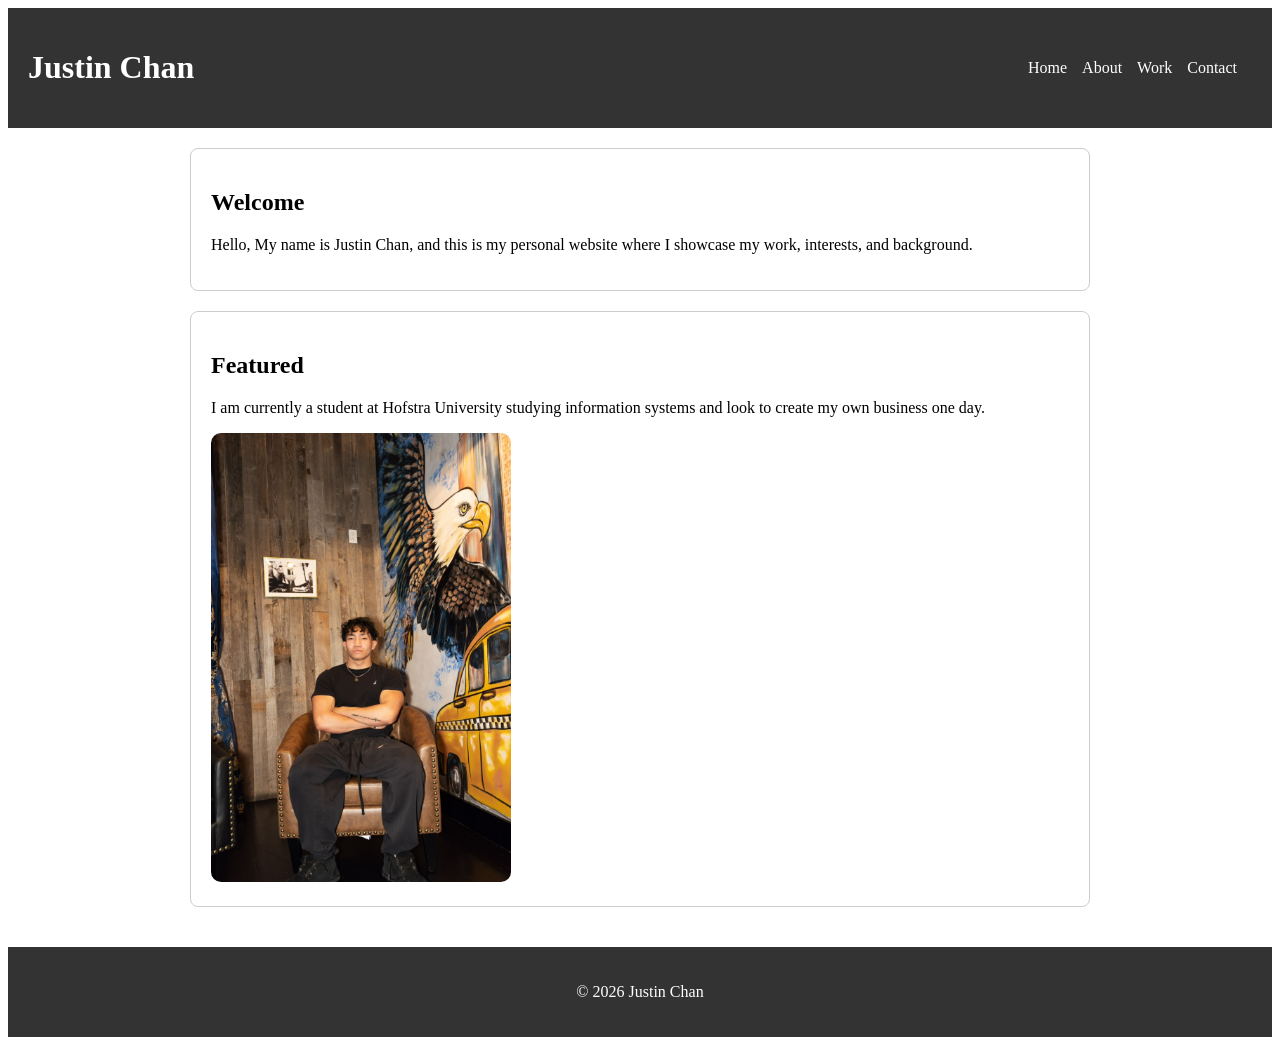
==== index.html @ ad55713a "Update index.html" ====
<!DOCTYPE html>
<html lang="en">
<head>
<meta charset="UTF-8">
<title>Justin Chan</title>
<link rel="stylesheet" href="style.css">
</head>

<body>
<header>
<h1>Justin Chan</h1>
<nav class="nav">
<a href="index.html">Home</a>
<a href="about.html">About</a>
<a href="work.html">Work</a>
<a href="contact.html">Contact</a>
</nav>
</header>

<main>
<section class="section-box">
<h2>Welcome</h2>
<p>Hello, My name is Justin Chan, and this is my personal website where I showcase my work, interests, and background. </p>

</section>

<section class="section-box flex-row">
<div>
<h2>Featured</h2>
<p>I am currently a student at Hofstra University studying information systems and look to create my own business one day.</p>
<div>
<img src="IMG_4207.JPG" alt="images/IMG_4207.JPG" class="image">
</section>
</main>
<footer>

<p>© 2026 Justin Chan</p>
</footer>
</body>
</html>
---- style.css ----
<!-- style.css -->
body {
margin: 0;
font-family: Arial, sans-serif;
line-height: 1.6;
background-color: #f4f4f4;
}

header {
padding: 20px;
background-color: #333;
color: white;
display: flex;
justify-content: space-between;
align-items: center;
}

.nav {
display: flex;
}

nav a {
margin-right: 15px;
color: white;
text-decoration: none;
}

nav a:hover {
text-decoration: underline;
}

main {
padding: 20px;
max-width: 900px;
margin: auto;
}

.section-box {
background: white;
border: 1px solid #ccc;
padding: 20px;
margin-bottom: 20px;
border-radius: 8px;
}

.flex-row {
display: flex;
gap: 20px;
align-items: center;
}

.image {
  width: 300px;
  height: auto;
  border-radius: 10px;
}
footer {
padding: 20px;
text-align: center;
background-color: #333;
color: white;
}
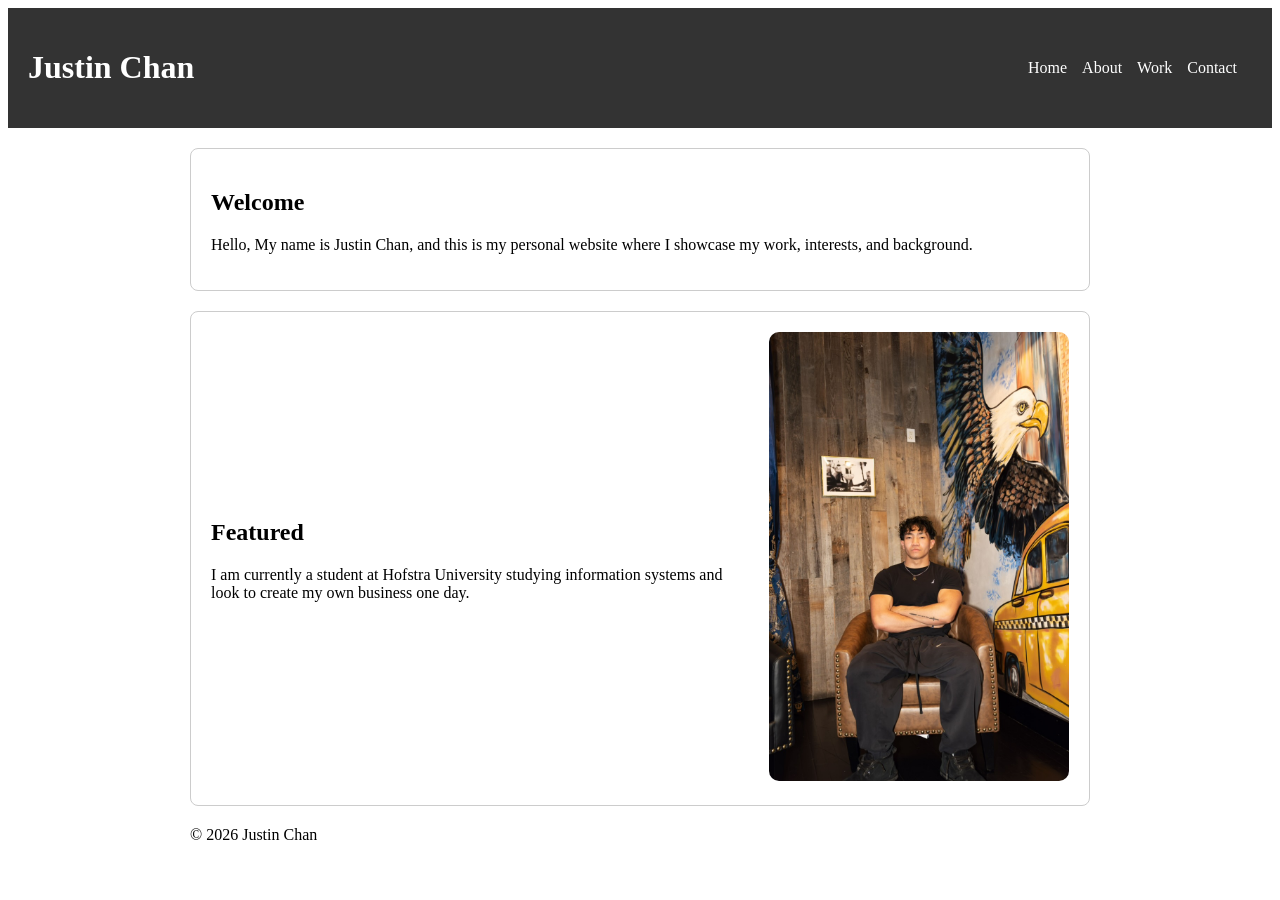
==== commit 6e0eca8f: "Update index.html" ====
--- a/index.html
+++ b/index.html
@@ -28,11 +28,12 @@
 <div>
 <h2>Featured</h2>
 <p>I am currently a student at Hofstra University studying information systems and look to create my own business one day.</p>
+</div>
+
 <div>
-<img src="IMG_4207.JPG" alt="images/IMG_4207.JPG" class="image">
+<img src="IMG_4207.JPG" alt="Photo of Justin Chan" class="image">
+</div>
 </section>
-</main>
-<footer>
 
 <p>© 2026 Justin Chan</p>
 </footer>
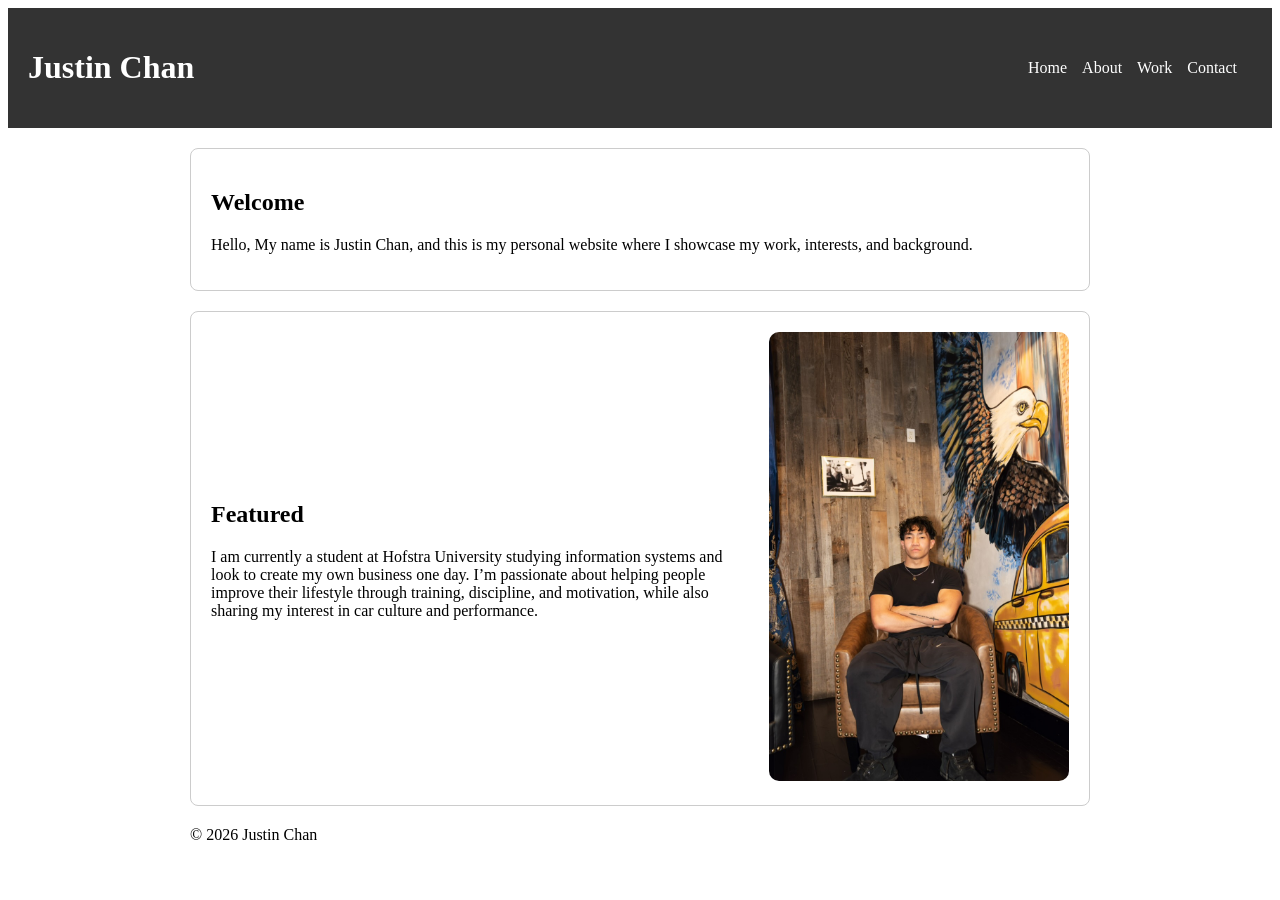
==== commit fce9af5b: "Update index.html" ====
--- a/index.html
+++ b/index.html
@@ -27,7 +27,7 @@
 <section class="section-box flex-row">
 <div>
 <h2>Featured</h2>
-<p>I am currently a student at Hofstra University studying information systems and look to create my own business one day.</p>
+<p>I am currently a student at Hofstra University studying information systems and look to create my own business one day. I’m passionate about helping people improve their lifestyle through training, discipline, and motivation, while also sharing my interest in car culture and performance.</p>
 </div>
 
 <div>
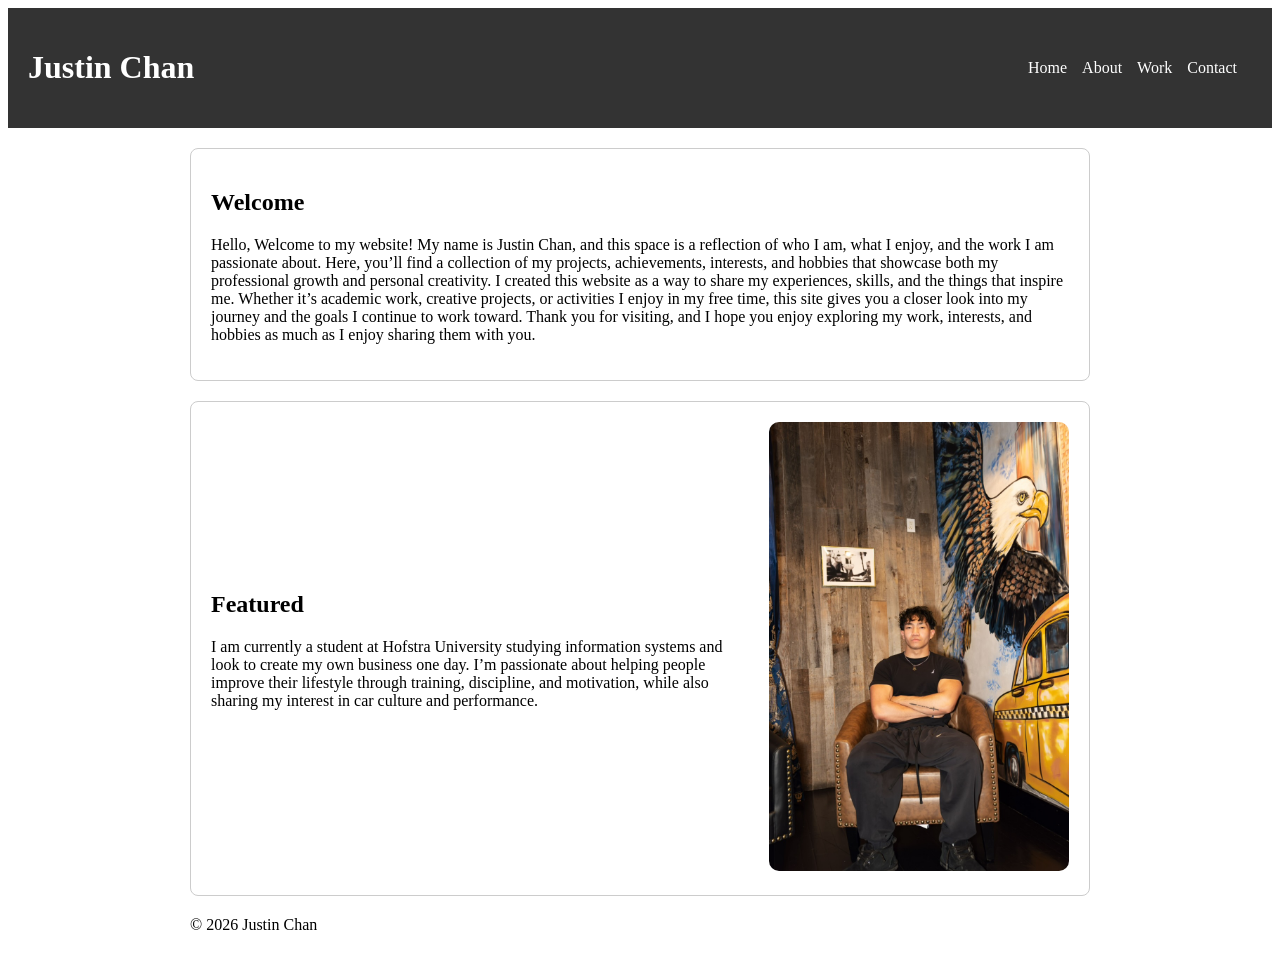
==== commit a0a13c09: "Update index.html" ====
--- a/index.html
+++ b/index.html
@@ -1,6 +1,14 @@
 <!DOCTYPE html>
 <html lang="en">
-<head>
+<head> <!-- Google tag (gtag.js) -->
+<script async src="https://www.googletagmanager.com/gtag/js?id=G-7FN9EVVJNZ"></script>
+<script>
+  window.dataLayer = window.dataLayer || [];
+  function gtag(){dataLayer.push(arguments);}
+  gtag('js', new Date());
+
+  gtag('config', 'G-7FN9EVVJNZ');
+</script>
 <meta charset="UTF-8">
 <title>Justin Chan</title>
 <link rel="stylesheet" href="style.css">
@@ -20,7 +28,11 @@
 <main>
 <section class="section-box">
 <h2>Welcome</h2>
-<p>Hello, My name is Justin Chan, and this is my personal website where I showcase my work, interests, and background. </p>
+<p> Hello, Welcome to my website! My name is Justin Chan, and this space is a reflection of who I am, what I enjoy, and the work I am passionate about. Here, you’ll find a collection of my projects, achievements, interests, and hobbies that showcase both my professional growth and personal creativity.
+
+I created this website as a way to share my experiences, skills, and the things that inspire me. Whether it’s academic work, creative projects, or activities I enjoy in my free time, this site gives you a closer look into my journey and the goals I continue to work toward.
+
+Thank you for visiting, and I hope you enjoy exploring my work, interests, and hobbies as much as I enjoy sharing them with you. </p>
 
 </section>
 
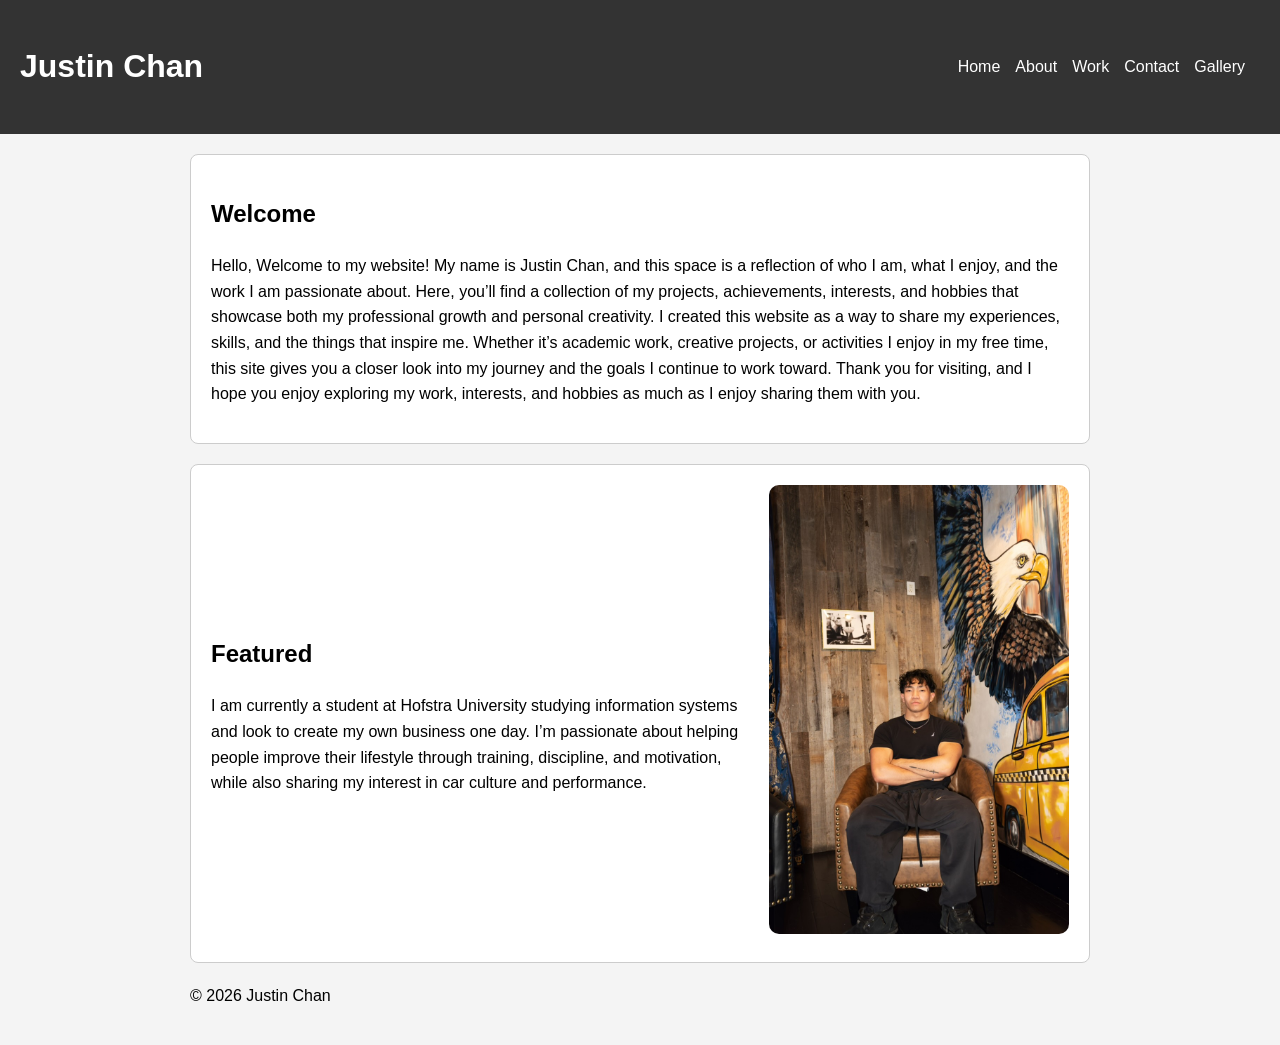
==== commit 62d175d1: "Update index.html" ====
--- a/index.html
+++ b/index.html
@@ -22,6 +22,7 @@
 <a href="about.html">About</a>
 <a href="work.html">Work</a>
 <a href="contact.html">Contact</a>
+<a href="gallery.html">Gallery</a>
 </nav>
 </header>
 
--- a/style.css
+++ b/style.css
@@ -1,4 +1,3 @@
-<!-- style.css -->
 body {
 margin: 0;
 font-family: Arial, sans-serif;
@@ -50,10 +49,28 @@
 }
 
 .image {
-  width: 300px;
-  height: auto;
-  border-radius: 10px;
+width: 300px;
+height: auto;
+border-radius: 10px;
 }
+
+
+.about-images {
+display: flex;
+justify-content: center;
+gap: 20px;
+flex-wrap: wrap;
+margin-bottom: 25px;
+}
+
+.about-images img {
+width: 350px;
+max-width: 100%;
+height: auto;
+border-radius: 12px;
+box-shadow: 0 4px 10px rgba(0,0,0,0.2);
+}
+
 footer {
 padding: 20px;
 text-align: center;
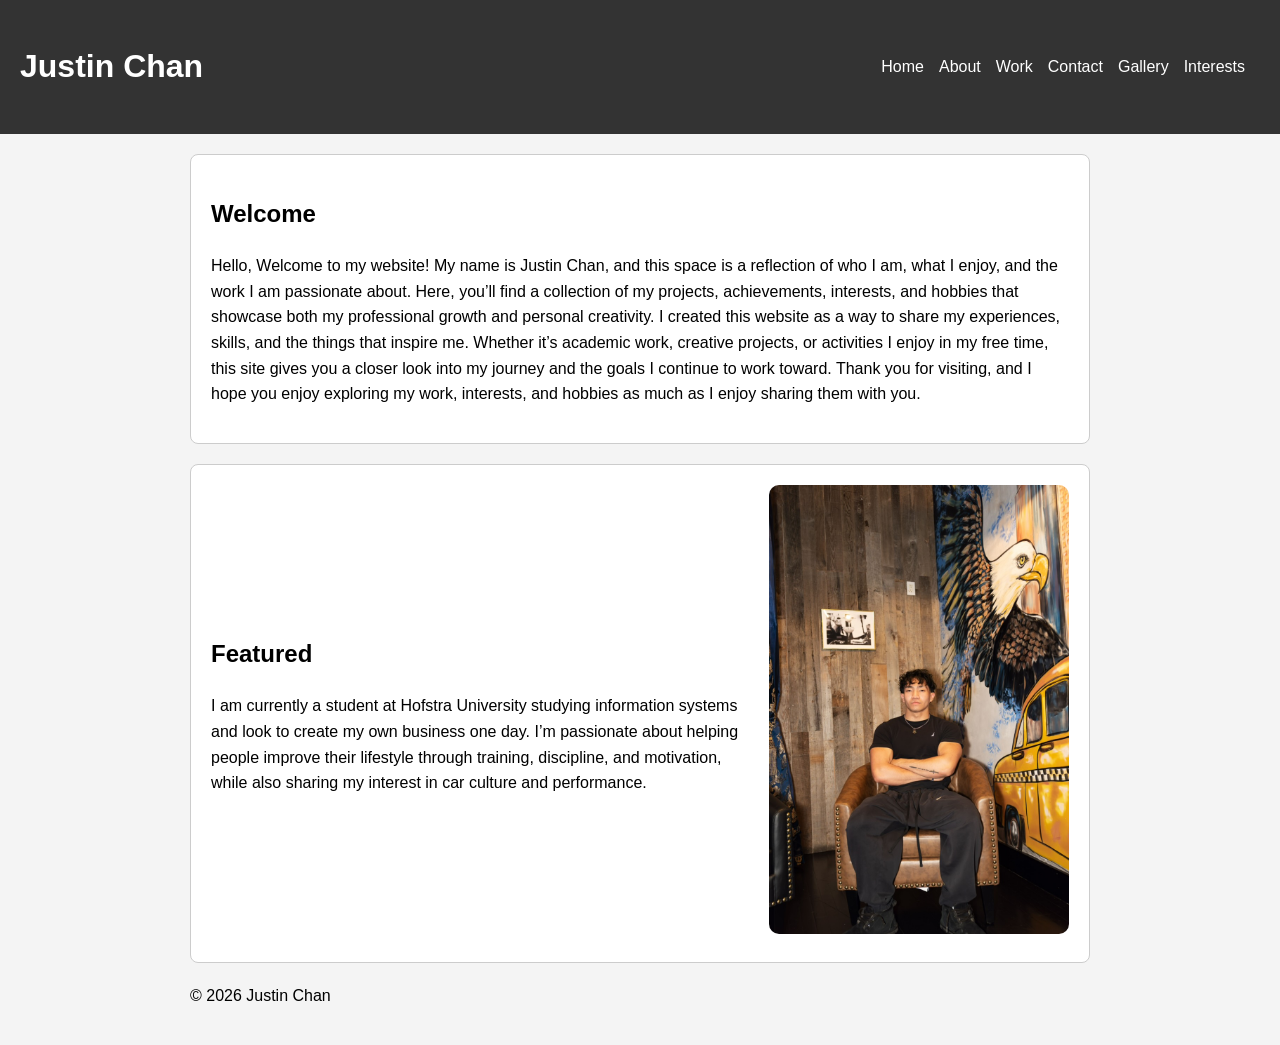
==== commit af2dd5ef: "Update index.html" ====
--- a/index.html
+++ b/index.html
@@ -23,6 +23,7 @@
 <a href="work.html">Work</a>
 <a href="contact.html">Contact</a>
 <a href="gallery.html">Gallery</a>
+<a href="Interests.html">Interests</a>
 </nav>
 </header>
 
